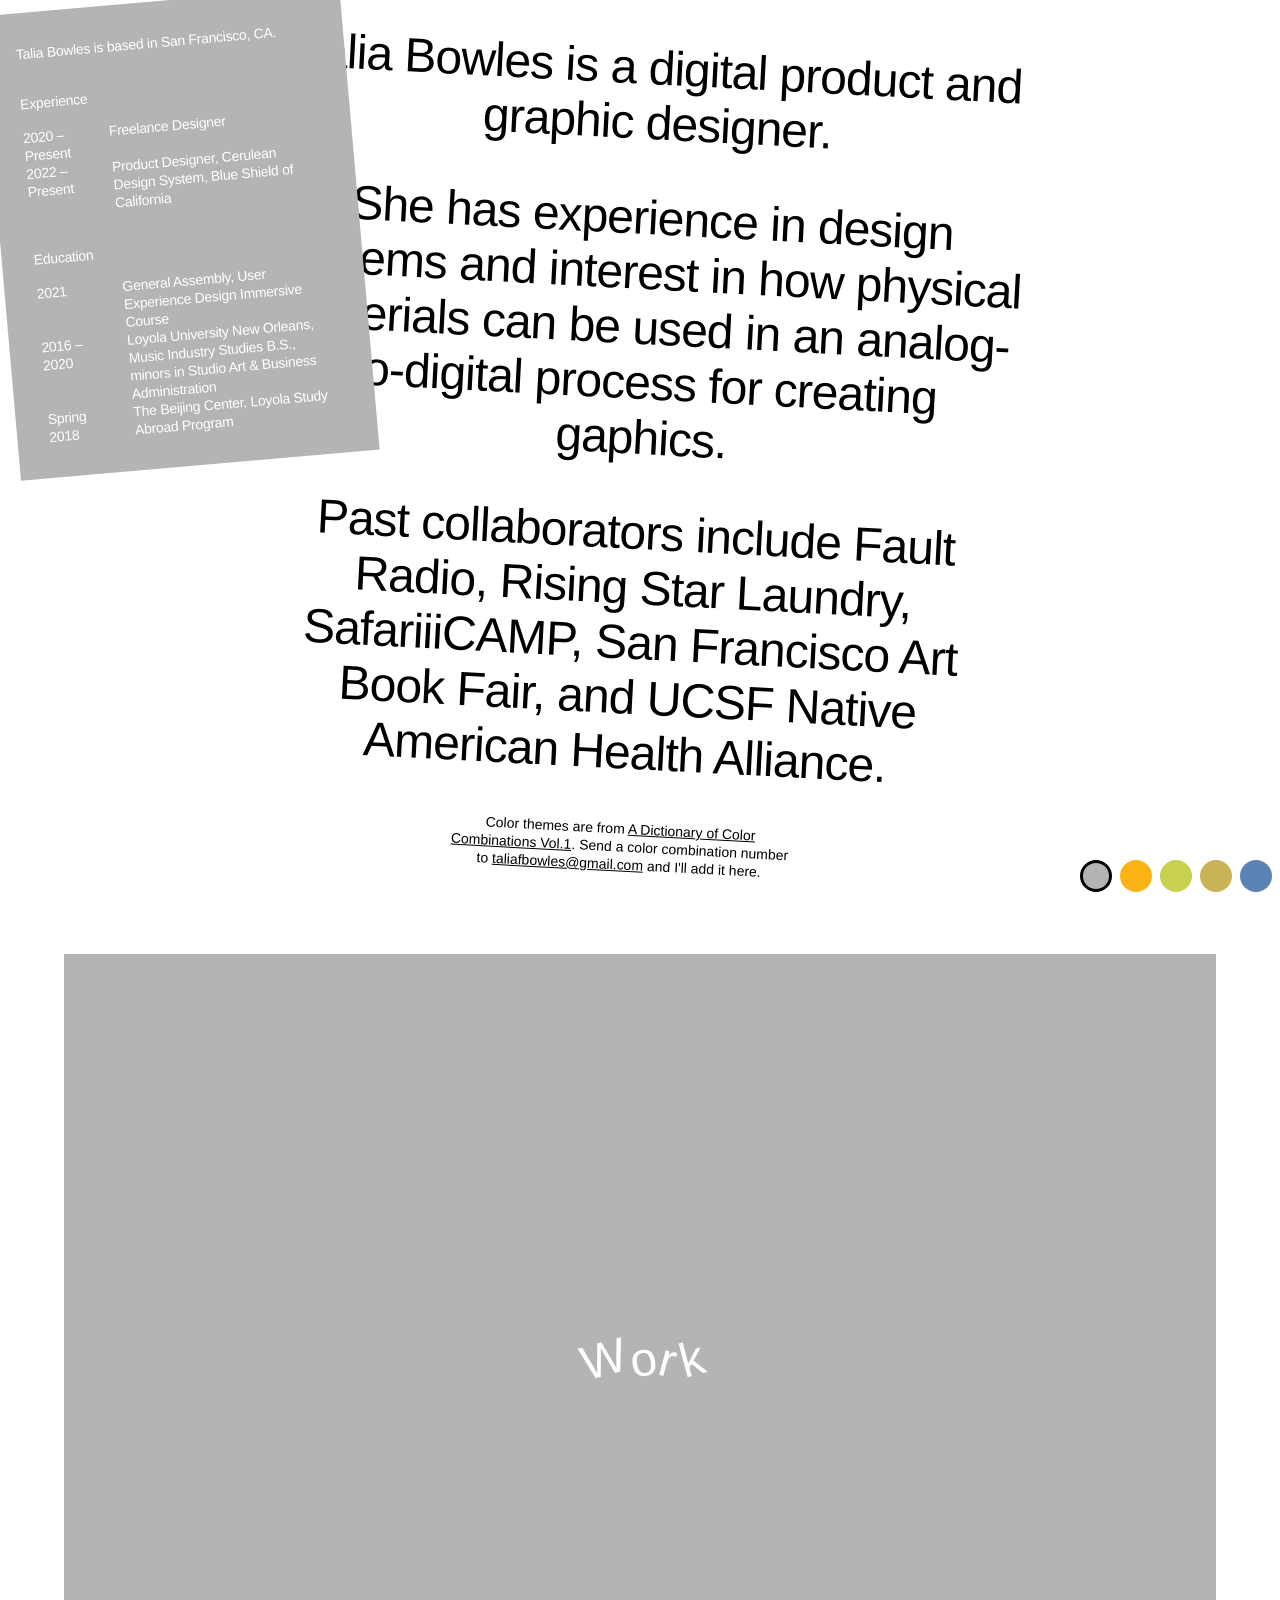
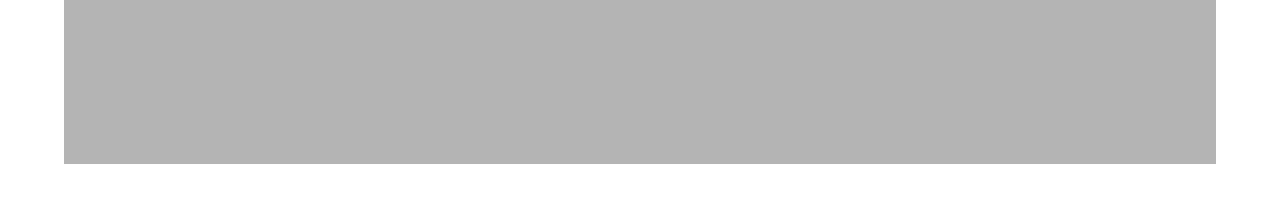
==== index.html @ e174b6e3 "v2 adding work page" ====
<html lang="en" data-theme="grey">
  <head>
    <link rel="stylesheet" href="css/token.css" />
    <link rel="stylesheet" href="css/global.css" />
    <meta name="viewport" content="width=device-width, initial-scale=1.0">
    <script src="main.js" defer></script>
  </head>
  <body>
    <main>
        <div class="index-container">
        <div class="resume-insert">
         <div class="insert-child">
            <span class="text-base">Talia Bowles is based in San Francisco, CA.</span>  
        
            <div class="insert-section">
                <span class="text-base">Experience</span>
                <div>
                    <div class="insert-info-line">
                        <span class="text-base label">2020 – Present</span>
                        <span class="text-base info">Freelance Designer</span>
                    </div>
                    <div class="insert-info-line">
                        <span class="text-base label">2022 – Present</span>
                        <span class="text-base info">Product Designer, Cerulean Design System, Blue Shield of California</span>
                    </div>
                </div>
            </div>

            <div class="insert-section">
                <span class="text-base">Education</span>
                <div>
                    <!--
                    <div class="insert-info-line">
                        <p class="text-base label">2026 – Present</p>
                        <p class="text-base info">Yale University, Graphic Design M.F.A., Preliminary Year Program</p>
                    </div>
                    -->
                    <div class="insert-info-line">
                        <span class="text-base label">2021</span>
                        <span class="text-base info">General Assembly, User Experience Design Immersive Course</span>
                    </div>
                    <div class="insert-info-line">
                        <span class="text-base label">2016 – 2020</span>
                        <span class="text-base info">Loyola University New Orleans, Music Industry Studies B.S., minors in Studio Art & Business Administration</span>
                    </div>
                    <div class="insert-info-line">
                        <span class="text-base label">Spring 2018</span>
                        <span class="text-base info">The Beijing Center, Loyola Study Abroad Program</span>
                    </div>
                </div>
            </div>

         </div> 
        </div>

        <div class="index-hero">
            <span class="text-4xl">Talia Bowles is a digital product and graphic designer.</span>
            <span class="text-4xl">She has experience in design systems and interest in how physical materials can be used in an analog-to-digital process for creating gaphics.</span>
            <span class="text-4xl">Past collaborators include Fault Radio, Rising Star Laundry, SafariiiCAMP, San Francisco Art Book Fair, and UCSF Native American Health Alliance.</span>
            <span class="text-xs" style="width: 340px;">Color themes are from <a href="https://www.wada-sanzo-colors.com/combinations/classic/fourColors" target="_blank">A Dictionary of Color Combinations Vol.1</a>.
            <span class="text-xs" style="width: 340px;">Send a color combination number to <a href="mailto:taliafbowles@gmail.com">taliafbowles@gmail.com</a> and I'll add it here.</span>
        </div>

         <a class="work-link" style="font-size: 0; text-decoration: none;" href="work.html">
            <div class="text-4xl" href="work.html">
                <span class="letter-w">W</span>
                <span class="letter-o">o</span>
                <span class="letter-r">r</span>
                <span class="letter-k">k</span>
            </div>
        </a>

        <div class="theme-switcher">
            <button class="swatch" data-set-theme="default" title="default"></button>
            <button class="swatch" data-set-theme="one"  title="one"></button>
            <button class="swatch" data-set-theme="two"  title="two"></button>
            <button class="swatch" data-set-theme="three" title="three"></button>
            <button class="swatch" data-set-theme="four"  title="four"></button>
        </div>
        </div>
    </main>
  </body>
</html>
---- css/token.css ----
:root {
  --font-display:  arial, serif;
  --font-body:     arial, sans-serif;
  --font-mono:     arial, monospace;
 
  --text-xs:   clamp(0.8125rem,0.752875rem + .254vw,0.875rem);
  --text-sm:   clamp(0.875rem,0.625rem + .781vw,1rem);
  --text-base: 14px;
  --text-lg:   18px;
  --text-xl:   24px;
  --text-2xl:  32px;
  --text-3xl:  clamp(1.75rem,0.5rem + 3.125vw,2.5rem);
  --text-4xl:  clamp(2rem,0.5rem + 4.167vw,3rem);

  --lh-xs: 12px;
  --lh-sm:14px;
  --lh-base: 18px;
  --lh-lg: 22px;
  --lh-xl: 28px;
  --lh-2xl: 36px;
  --lh-3xl: 42px;
  --lh-3xl: 46px;
  
  
  --tracking-tight: -0.02em;
  --tracking-normal: 0em;
  --tracking-wide:  0.06em;
  --tracking-wider: 0.12em;
 
  --weight-light:   300;
  --weight-regular: 400;
  --weight-medium:  500;
 
/* ─── Spacing ────────────────────────────── */
  --space-1:  0.25rem;   /*  4px */
  --space-2:  0.5rem;    /*  8px */
  --space-3:  0.75rem;   /* 12px */
  --space-4:  1rem;      /* 16px */
  --space-5:  1.25rem;   /* 20px */
  --space-6:  1.5rem;    /* 24px */
  --space-8:  2rem;      /* 32px */
  --space-10: 2.5rem;    /* 40px */
  --space-12: 3rem;      /* 48px */
  --space-16: 4rem;      /* 64px */
  --space-20: 5rem;      /* 80px */
  --space-24: 6rem;      /* 96px */
  --space-32: 8rem;      /* 128px */
 
/* ─── Sizing ─────────────────────────────── */
  --max-width-sm:   480px;
  --max-width-md:   768px;
  --max-width-lg:   1024px;
  --max-width-xl:   1280px;
  --max-width-2xl:  1440px;
 
/* ─── Border Radius ──────────────────────── */
  --radius-sm:   4px;
  --radius-md:   8px;
  --radius-lg:   12px;
  --radius-xl:   24px;
  --radius-full: 9999px;
 
/* ─── Transitions ────────────────────────── */
  --ease-out:   cubic-bezier(0.16, 1, 0.3, 1);
  --ease-in:    cubic-bezier(0.7, 0, 0.84, 0);
  --ease-inout: cubic-bezier(0.83, 0, 0.17, 1);
 
  --duration-fast:   150ms;
  --duration-base:   250ms;
  --duration-slow:   400ms;
  --duration-slower: 700ms;
 
/* ─── Z-index ────────────────────────────── */
  --z-below:   -1;
  --z-base:     0;
  --z-raised:   10;
  --z-overlay:  100;
  --z-modal:    200;
  --z-toast:    300;
  --z-top:      400;
}
 
/* ============================================
   COLOR PALETTE — DEFAULT MODE
   ============================================ */
:root,
[data-theme="default"] {
 
  /* Canvas */
  --color-bg-select: rgb(180, 180, 180);
  --color-bg-main: rgb(255, 255, 255);
 
  /* Text */
  --on-bg-main-color-text:  rgb(0, 0, 0);
  --on-bg-select-color-text: rgb(255, 255, 255);
 
}
 
 
/* ============================================
   COLOR PALETTE — ONE MODE
   ============================================ */
[data-theme="one"] {
 
  /* Canvas */
  --color-bg-select: #fcb315;
  --color-bg-main: #a36aa5;
 
  /* Text */
  --on-bg-main-color-text:        #006eb8;
  --on-bg-select-color-text: #e31f26;
}


/* ============================================
   COLOR PALETTE — TWO MODE
   ============================================ */
[data-theme="two"] {
 
  /* Canvas */
  --color-bg-select: #c7d14f;
  --color-bg-main: #f8ed43;
 
  /* Text */
  --on-bg-main-color-text:        #40456a;
  --on-bg-select-color-text: #0d1c43;
}
 

/* ============================================
   COLOR PALETTE — THREE MODE
   ============================================ */
[data-theme="three"] {
 
  /* Canvas */
  --color-bg-select: #cab356;
  --color-bg-main: #111314;
 
  /* Text */
  --on-bg-main-color-text:        #78cdd0;
  --on-bg-select-color-text: #bb7125;
}
 

/* ============================================
   COLOR PALETTE — four MODE
   ============================================ */
[data-theme="four"] {
 
  /* Canvas */
  --color-bg-select: #5a82b3;
  --color-bg-main: #b6bfc1;
 
  /* Text */
  --on-bg-main-color-text:        #a36aa5;
  --on-bg-select-color-text:  #ab2439;
}


/* ============================================
   SYSTEM PREFERENCE FALLBACK
   Respects OS dark mode if no [data-theme] set
   ============================================ */
@media (prefers-color-scheme: dark) {
  :root:not([data-theme="light"]) {
    --color-bg:          #141210;
    --color-bg-subtle:   #1C1917;
    --color-bg-raised:   #242018;
    --color-bg-overlay:  rgba(20, 18, 16, 0.88);
    --color-text:        #EDE9E2;
    --color-text-muted:  #9C9288;
    --color-text-faint:  #615A52;
    --color-text-invert: #141210;
    --color-accent:        #E8834A;
    --color-accent-subtle: #3A1F0E;
    --color-accent-text:   #F5B48A;
    --color-secondary:        #7BA7CC;
    --color-secondary-subtle: #1A2E3F;
    --color-border:        rgba(237, 233, 226, 0.10);
    --color-border-strong: rgba(237, 233, 226, 0.22);
    --shadow-sm:  0 1px 3px rgba(0,0,0,.24), 0 1px 2px rgba(0,0,0,.18);
    --shadow-md:  0 4px 12px rgba(0,0,0,.32), 0 2px 4px rgba(0,0,0,.20);
    --shadow-lg:  0 12px 32px rgba(0,0,0,.40), 0 4px 8px rgba(0,0,0,.24);
    --shadow-xl:  0 24px 64px rgba(0,0,0,.52);
    --color-success: #4CAF82;
    --color-warning: #E0A832;
    --color-error:   #E05C4B;
  }
}
---- css/global.css ----
/* grids & containers */
main {
  margin: auto;
  max-width: 1440px;
}

body {
  margin: 0px;
  background-color: var(--color-bg-main);
}

p {
  margin-bottom: 8px;
  max-width: 540px;
}

ul {
  max-width: 540px;
  width: stretch;
}

ol {
  max-width: 540px;
  width: stretch;
}

.index-container {
  display: flex;
  flex-direction: column;
}

.resume-insert {
  display: flex;
  flex-direction: column;
  background-color: var(--color-bg-select);
  color: var(--on-bg-select-color-text);
  z-index: 800;
  width: 360px;
  position: absolute;
  rotate: -5deg;
  transition: transform 0.5s ease-in-out;
  transform: translateX(0);
}

.resume-insert:hover {
  transform: translateX(-200px);
}

.insert-child {
  width: fit-content;
  display: flex;
  flex-direction: column;
  justify-content: space-between;
  gap: 32px;
  padding: 32px;
}

.insert-section {
  display: flex;
  flex-direction: column;
  gap: 16px;
}

.insert-info-line {
  display: flex;
  flex-direction: row;
  gap: 16px;
}

.label {
  width: 25%;
}

.info {
  width: 75%;
}

.work-link {
  background-color: var(--color-bg-select);
  display: flex;
  height: 90vh;
  width: 90vw;
  z-index: 900;
  margin: 40px auto;
  align-items: center;
  justify-content: center;

}

.work-link div {
  text-decoration: none;
  letter-spacing: -0.3rem;
  color: var(--on-bg-select-color-text);
}

.work-link div:hover {
  color: var(--on-bg-select-color-text);
}

.letter-w {
  display: inline-block;
  transform: rotate(-15deg);
  transition: transform 0.5s ease;
}

.letter-o {
  display: inline-block;
  transform: rotate(-10deg);
  transition: transform 0.5s ease;
}

.letter-r {
  display: inline-block;
  transform: rotate(15deg);
  transition: transform 0.5s ease;
}

.letter-k {
  display: inline-block;
  transform: rotate(-15deg);
  transition: transform 0.5s ease;
}

.work-link:hover .letter-w,
.work-link:hover .letter-o,
.work-link:hover .letter-r,
.work-link:hover .letter-k {
  transform: rotate(0deg);
}

.index-hero {
  display: flex;
  flex-direction: column;
  gap: 40px;
  justify-content: center;
  align-items: center;
  margin: 40px auto;
  rotate: 3deg;
  width: 60vw;
  max-width: 800px;
  text-align: center;
  color: var(--on-bg-main-color-text);
}

.index-grid {
  display: grid;
  grid-template-columns: repeat(3, 1fr);
  width: auto;
  align-items: center;
  gap: 80px;
  padding: 80px;
  background-color: var(--color-bg-select);
}

.index-grid-child {
  display: flex;
  flex-direction: column;
  gap: 16px;
  align-items: center;
  color: var(--on-bg-color-text);
  transform: rotate(var(--rotation, 0deg));
}



.work-grid {
  display: grid;
  grid-template-columns: 1fr 1fr 1fr 1fr;
  gap: 32px;
  margin: 32px;
}

.work-grid-img {
  width: 100%;
    height: auto;
    object-fit: contain;
    margin: auto;
    aspect-ratio: 1 / 1;
    padding: 16 0;
    cursor: zoom-in;
}

.grid-link {
  height: 100%;
  width: 100%;
  display: flex;
  justify-content: center;
  align-items: center;
}

.overlay {
  display: none;
  position: fixed;
  inset: 0;
  background: rgba(0, 0, 0, 0.8);
  z-index: 999;
  justify-content: center;
  align-items: center;
  cursor: zoom-out;
}

.overlay.active {
  display: flex;
}

.overlay img {
  height: 90vh;
  width: auto;
  object-fit: contain;
}

.text-section .text-base {
  padding-bottom: 16px;
}

.study-container {
  max-width: 672px;
  padding: 16px;
  margin: auto;
  color: var(--on-bg-main-color-text);
}

.img-caption-container {
  display: flex;
  flex-direction: column;
  gap: 8px;
  padding-bottom: 24px;
  transform: rotate(var(--rotation, 0deg));
}

.side-by-side-img-container {
  display: flex;
  flex-direction: row;
  gap: 8px;
}

.text-section {
  display: flex;
  flex-direction: column;
  gap: 8px;
  padding-bottom: 24px;
  align-items: center;
}

@media (max-width: 768px) {
  .resume-insert {
    position: static;
    width: 90%;
    margin-left: 10px;
  }

  .resume-insert:hover {
    transform: none;
  }

  .index-hero {
    margin: 64px auto;
    width: 90vw;
  }

  .text-grid {
    flex-direction: column;
  }

  .work-grid {
  grid-template-columns: 1fr 1fr;
  gap: 16px;
}

  .work-link div {
  letter-spacing: -.2rem;
}

}

@media (max-width: 540px) {

  .work-grid {
  grid-template-columns: 1fr;
  gap: 16px;
}

  .overlay img {
  height: auto;
  width: 90vw;
}

.grid-link {
  height: 400px;
}

}

/* theme switcher */
.theme-switcher {
  position: fixed;
  bottom: 0;   
  right: 0;       
  z-index: 999;
  display: flex;
  gap: 8px;
  margin: 8px;
}

.swatch {
  width: 32px;
  height: 32px;
  border-radius: 999px;
  border: 3px solid transparent;
  cursor: pointer;
  transition: border-color 0.3s ease; 
}

.swatch:hover {
  border-color: var(--on-bg-main-color-text);
}

.swatch.active {
  border-color: var(--on-bg-main-color-text);
}

@media (max-width: 768px) {
  .swatch {
    width: 40px;
    height: 40px;
  }
}

/* images */
.grid-img {
  height: 100%;
  width: auto;
}

.study-img {
  width: 100%;
  box-sizing: border-box;
}

/* Type styles */
a {
  color: var(--on-bg-main-color-text);
  transition: color 0.3s ease; 
}

a:hover {
  color: var(--color-bg-select);
}

.text-4xl {
  font-size: var(--text-4xl);
  line-height: var(--lh-4xl);
  font-family: var(--font-display);
  font-weight: var(--weight-medium);
  margin: 0px;
  letter-spacing: var(--tracking-tight);
  text-align: center;
}

.text-3xl {
  font-size: var(--text-3xl);
  line-height: var(--lh-3xl);
  font-family: var(--font-display);
  font-weight: var(--weight-medium);
  margin: 0px;
  letter-spacing: var(--tracking-tight);
  text-align: center;
}

.text-2xl {
  font-size: var(--text-2xl);
  line-height: var(--lh-2xl);
  font-family: var(--font-display);
  font-weight: var(--weight-medium);
  margin: 0px;
  letter-spacing: var(--tracking-tight);
  text-align: center;
}

.text-xl {
  font-size: var(--text-xl);
  line-height: var(--lh-xl);
  font-family: var(--font-display);
  font-weight: var(--weight-medium);
  margin: 0px;
  letter-spacing: var(--tracking-tight);
  text-align: center;
}

.text-lg {
  font-size: var(--text-lg);
  line-height: var(--lh-lg);
  font-family: var(--font-display);
  font-weight: var(--weight-medium);
  margin: 0px;
}

.text-base {
  font-size: var(--text-base);
  line-height: var(--lh-base);
  font-family: var(--font-body);
  font-weight: var(--weight-regular);
  margin: 0px;
  letter-spacing: var(--tracking-tight);
}

.text-sm {
  font-size: var(--text-sm);
  line-height: var(--lh-sm);
  font-family: var(--font-body);
  font-weight: var(--weight-regular);
  margin: 0px;
}

.text-xs {
  font-size: var(--text-xs);
  line-height: var(--lh-base);
  font-family: var(--font-mono);
  font-weight: var(--weight-regular);
  margin: 0px;
}

.text-eyebrow {
  font-size: var(--text-xs);
  line-height: var(--lh-base);
  font-family: var(--font-mono);
  font-weight: var(--weight-regular);
  margin: 0px;
  text-transform: uppercase;
}

.text-link {
  font-size: var(--text-base);
  font-family: var(--font-body);
  font-weight: var(--weight-regular);
  color: var(--color-text);
  text-decoration: underline;
  transition: filter var(--duration-slow) var(--ease-inout);
}

.text-link:hover {
    filter: blur(2px);
}

.secondary-text-link {
  font-size: var(--text-sm);
  font-family: var(--font-body);
  font-weight: var(--weight-regular);
  margin: 0px;
  color: var(--color-secondary-text);
  text-decoration: none;
}

.secondary-text-link:hover {
    filter: blur(2px);
}
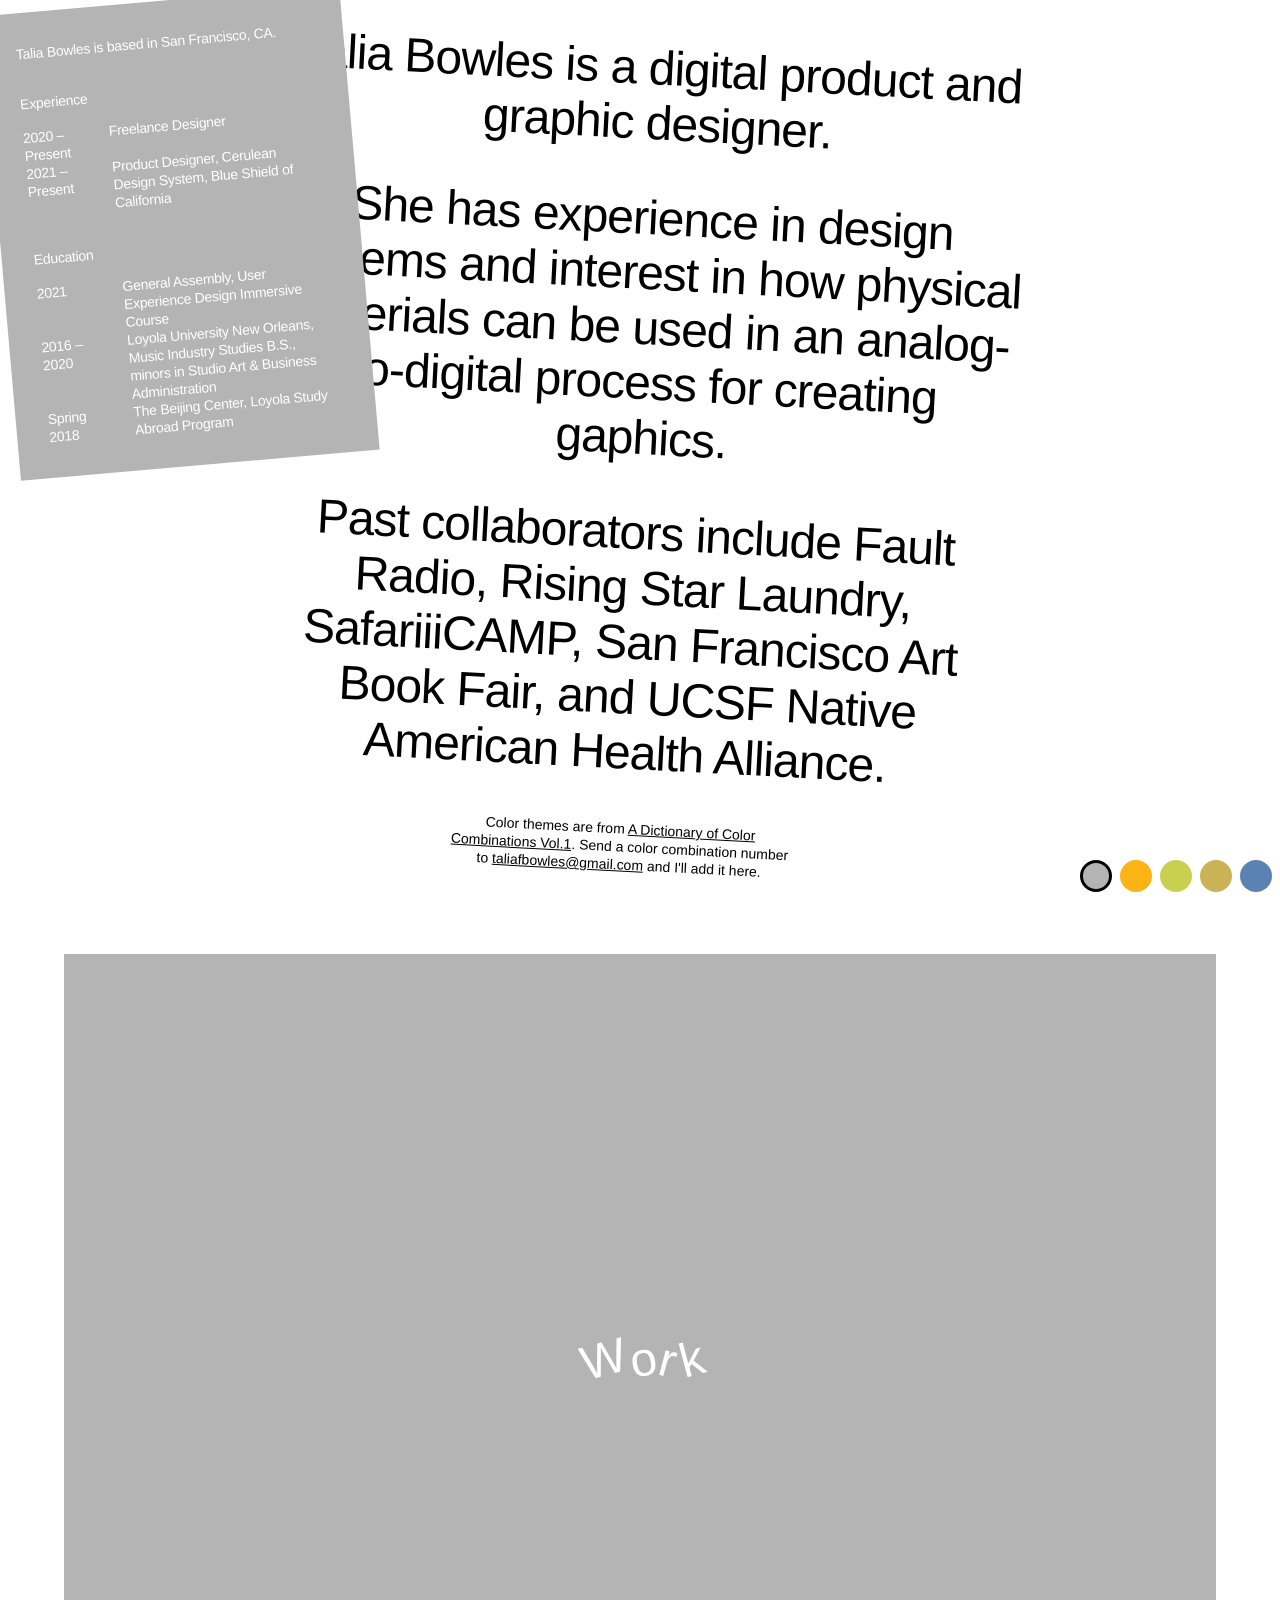
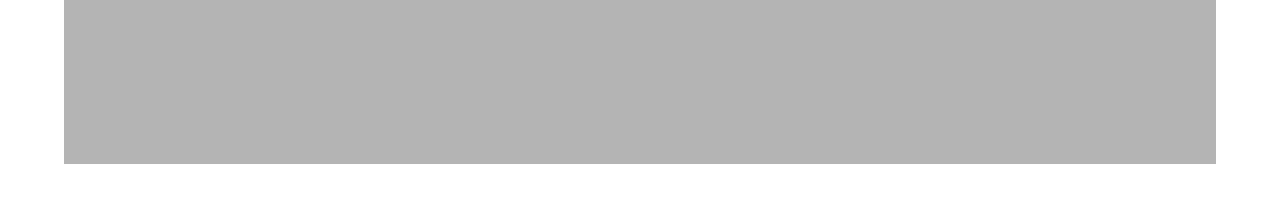
==== commit 944dc9a6: "updating info on resume and adding jared silbert poster" ====
--- a/index.html
+++ b/index.html
@@ -20,7 +20,7 @@
                         <span class="text-base info">Freelance Designer</span>
                     </div>
                     <div class="insert-info-line">
-                        <span class="text-base label">2022 – Present</span>
+                        <span class="text-base label">2021 – Present</span>
                         <span class="text-base info">Product Designer, Cerulean Design System, Blue Shield of California</span>
                     </div>
                 </div>
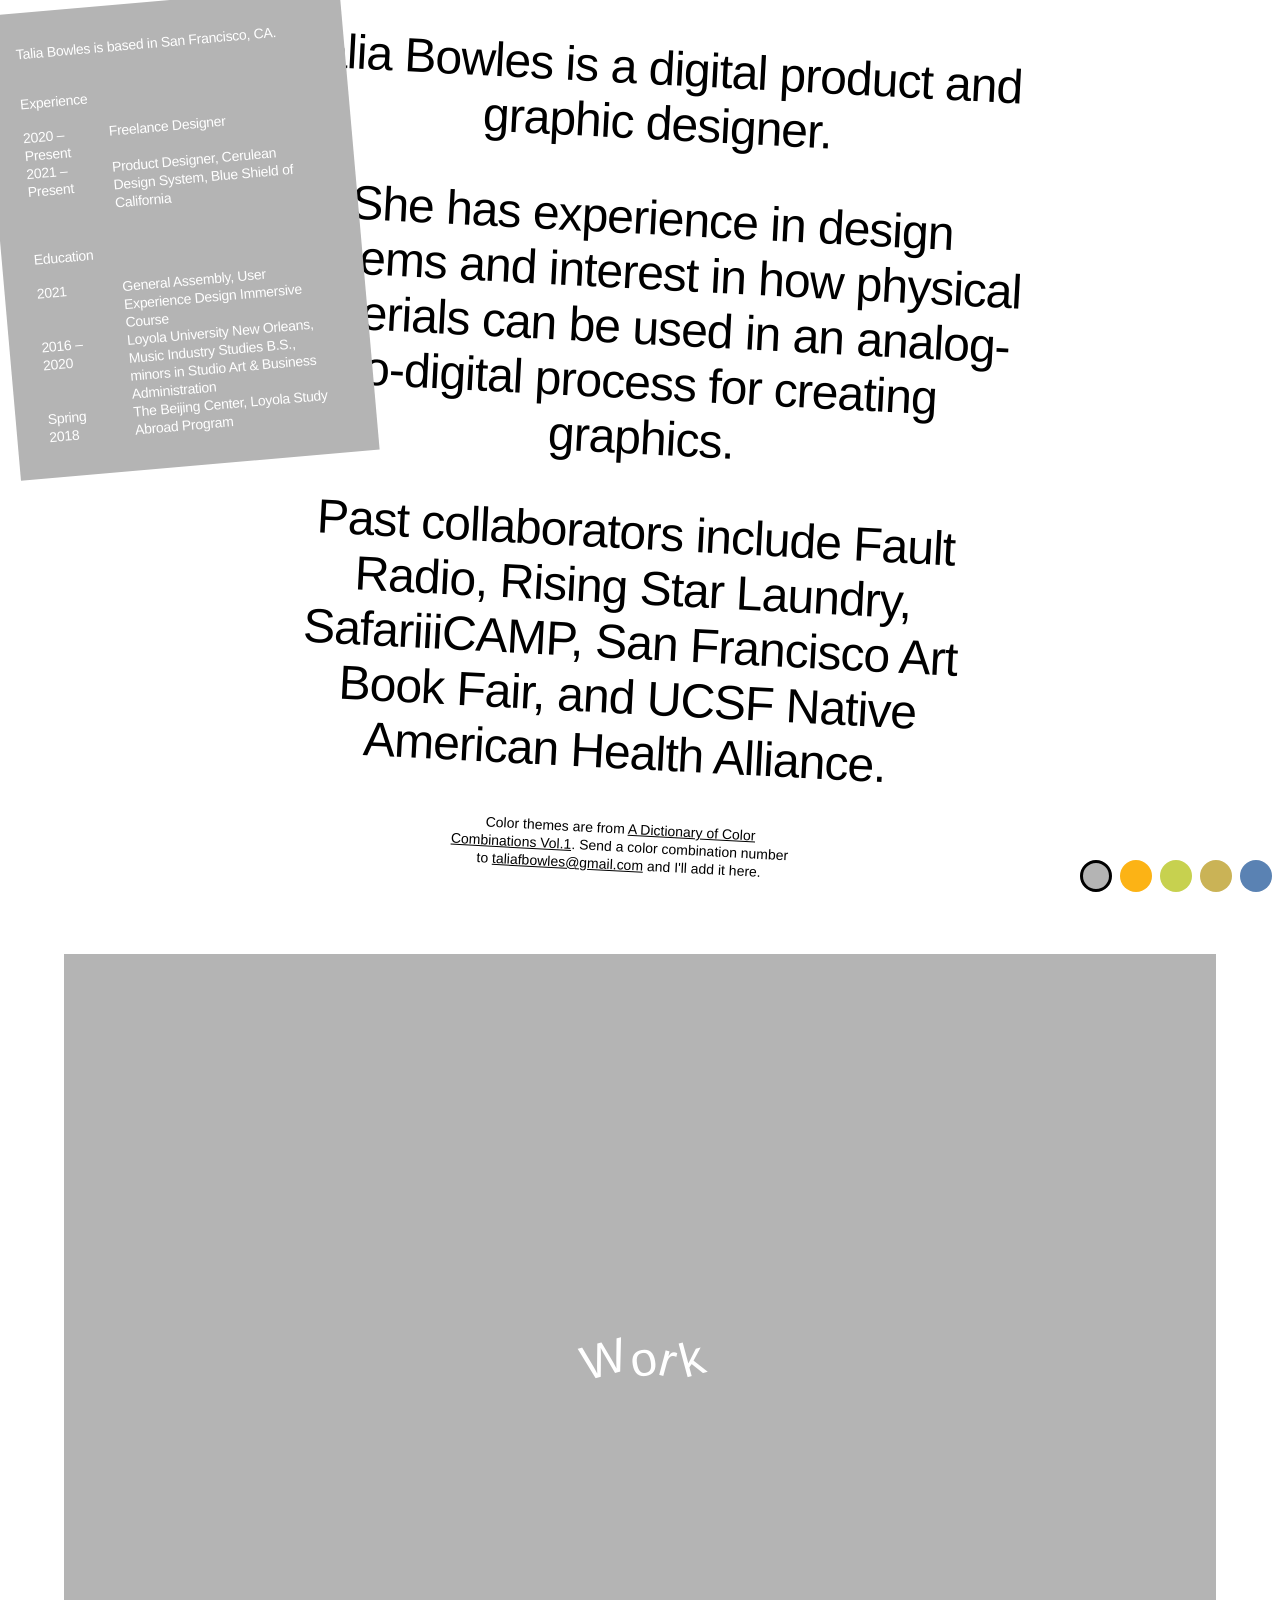
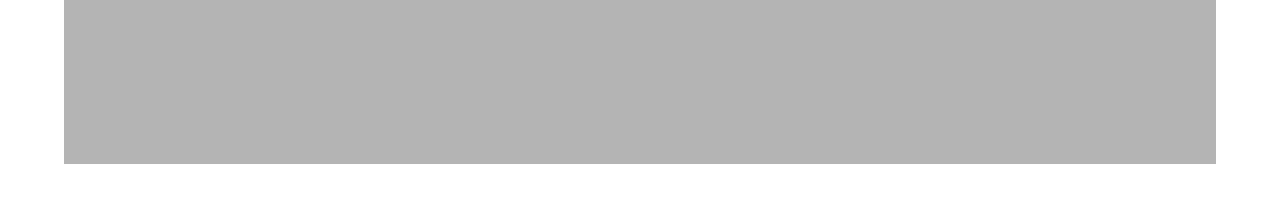
==== commit 70e99c1d: "Fixing typo and adding etta poster" ====
--- a/index.html
+++ b/index.html
@@ -55,7 +55,7 @@
 
         <div class="index-hero">
             <span class="text-4xl">Talia Bowles is a digital product and graphic designer.</span>
-            <span class="text-4xl">She has experience in design systems and interest in how physical materials can be used in an analog-to-digital process for creating gaphics.</span>
+            <span class="text-4xl">She has experience in design systems and interest in how physical materials can be used in an analog-to-digital process for creating graphics.</span>
             <span class="text-4xl">Past collaborators include Fault Radio, Rising Star Laundry, SafariiiCAMP, San Francisco Art Book Fair, and UCSF Native American Health Alliance.</span>
             <span class="text-xs" style="width: 340px;">Color themes are from <a href="https://www.wada-sanzo-colors.com/combinations/classic/fourColors" target="_blank">A Dictionary of Color Combinations Vol.1</a>.
             <span class="text-xs" style="width: 340px;">Send a color combination number to <a href="mailto:taliafbowles@gmail.com">taliafbowles@gmail.com</a> and I'll add it here.</span>
--- a/css/global.css
+++ b/css/global.css
@@ -178,6 +178,11 @@
     aspect-ratio: 1 / 1;
     padding: 16 0;
     cursor: zoom-in;
+    transition: opacity 0.5s;
+}
+
+.work-grid-img:hover {
+  opacity: 80%;
 }
 
 .grid-link {
@@ -209,6 +214,26 @@
   object-fit: contain;
 }
 
+.thumbnail {
+  width: 100%;
+  height: auto;
+  margin: auto;
+  object-fit: contain;
+  aspect-ratio: 16 / 9;
+}
+
+.video-embed {
+  display: flex;
+  height: 100%;
+  width: auto;
+  align-items: center;
+  transition: opacity 0.5s;
+}
+
+.video-embed:hover {
+  opacity: 80%;
+}
+
 .text-section .text-base {
   padding-bottom: 16px;
 }
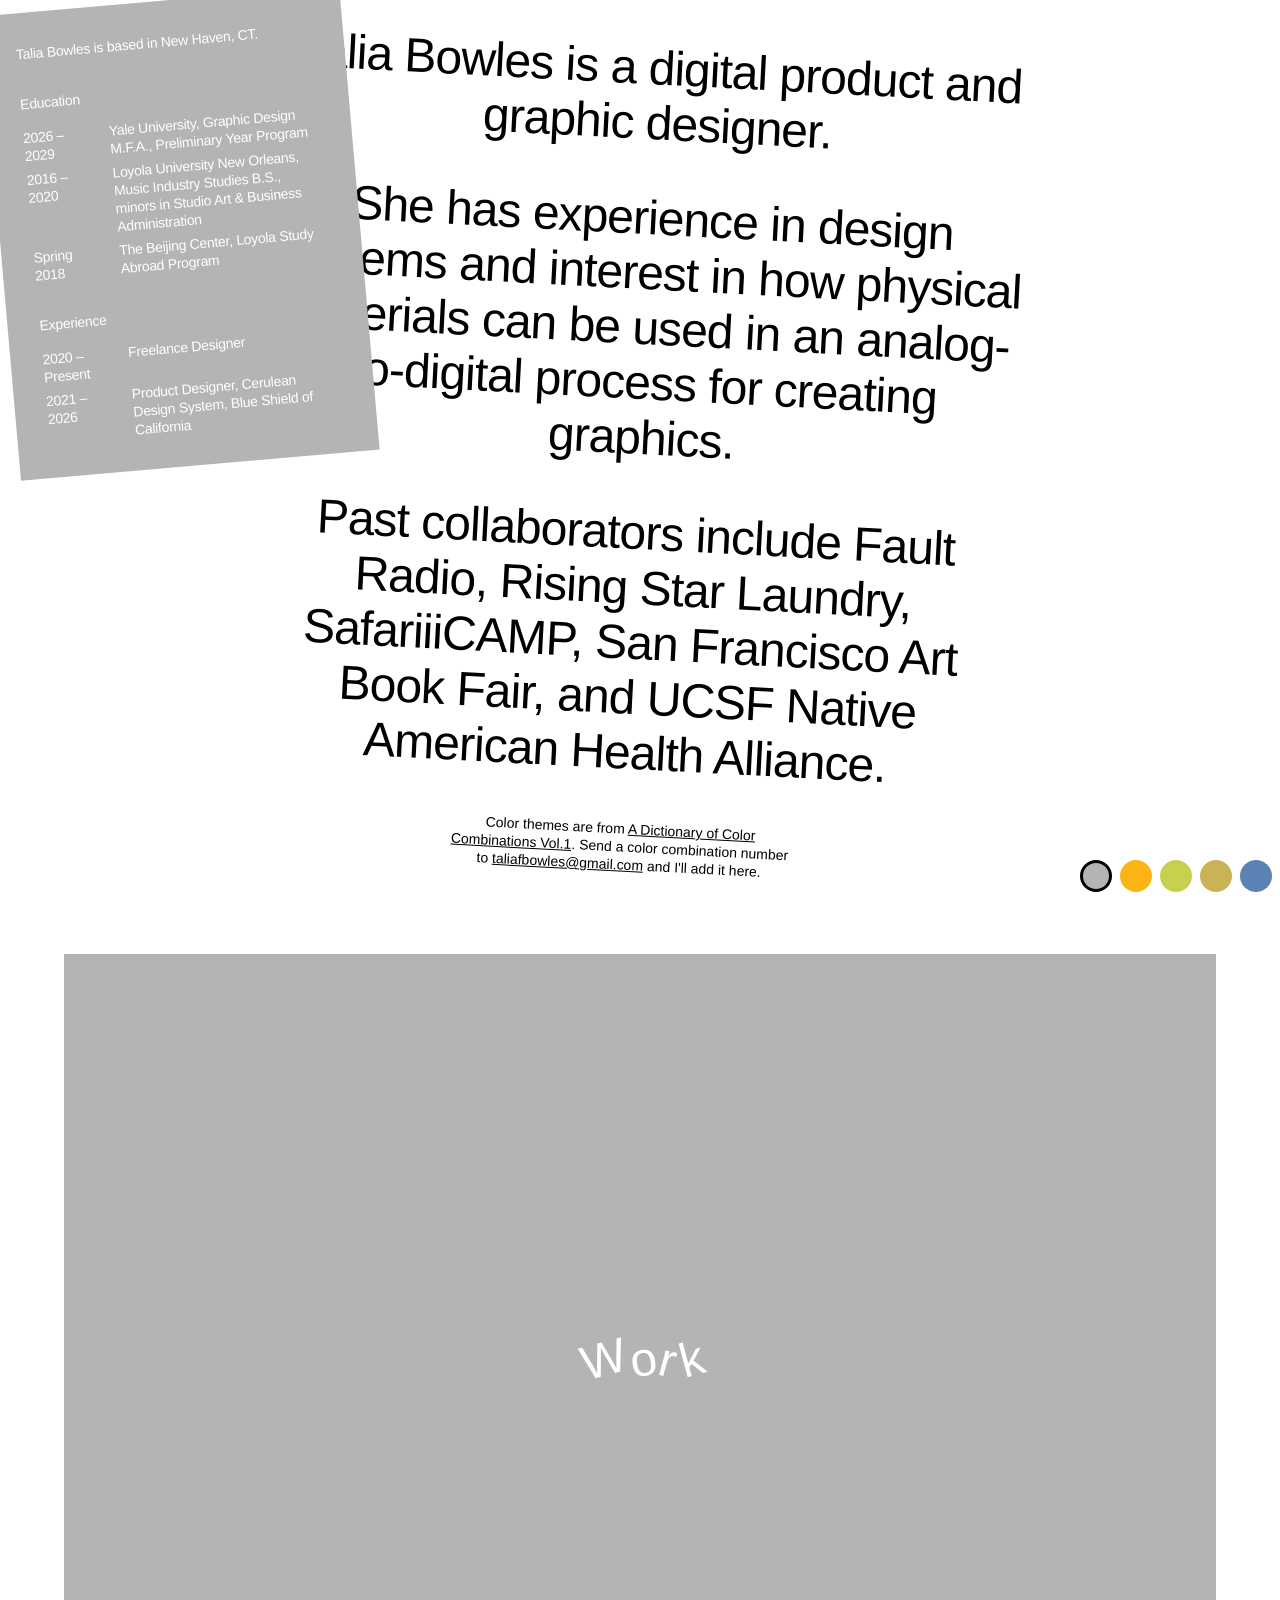
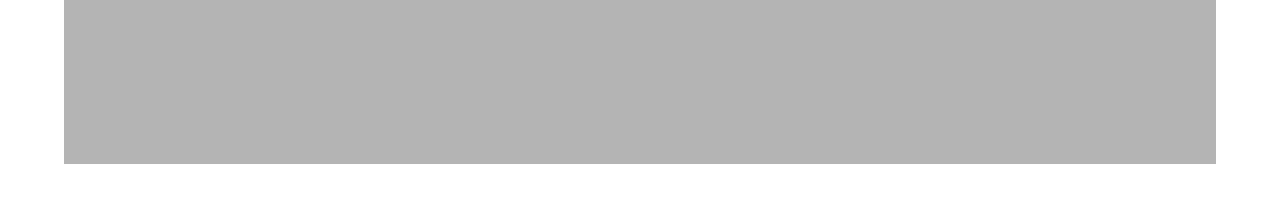
==== commit 338bd382: "updating education info" ====
--- a/index.html
+++ b/index.html
@@ -4,40 +4,21 @@
     <link rel="stylesheet" href="css/global.css" />
     <meta name="viewport" content="width=device-width, initial-scale=1.0">
     <script src="main.js" defer></script>
+    <link rel="icon" href="/faviconn.svg" type="image/svg+xml">
   </head>
   <body>
     <main>
         <div class="index-container">
         <div class="resume-insert">
          <div class="insert-child">
-            <span class="text-base">Talia Bowles is based in San Francisco, CA.</span>  
-        
-            <div class="insert-section">
-                <span class="text-base">Experience</span>
-                <div>
-                    <div class="insert-info-line">
-                        <span class="text-base label">2020 – Present</span>
-                        <span class="text-base info">Freelance Designer</span>
-                    </div>
-                    <div class="insert-info-line">
-                        <span class="text-base label">2021 – Present</span>
-                        <span class="text-base info">Product Designer, Cerulean Design System, Blue Shield of California</span>
-                    </div>
-                </div>
-            </div>
+            <span class="text-base">Talia Bowles is based in New Haven, CT.</span>  
 
             <div class="insert-section">
                 <span class="text-base">Education</span>
-                <div>
-                    <!--
+                <div class="index-section-list">
                     <div class="insert-info-line">
-                        <p class="text-base label">2026 – Present</p>
+                        <p class="text-base label">2026 – 2029</p>
                         <p class="text-base info">Yale University, Graphic Design M.F.A., Preliminary Year Program</p>
-                    </div>
-                    -->
-                    <div class="insert-info-line">
-                        <span class="text-base label">2021</span>
-                        <span class="text-base info">General Assembly, User Experience Design Immersive Course</span>
                     </div>
                     <div class="insert-info-line">
                         <span class="text-base label">2016 – 2020</span>
@@ -46,6 +27,20 @@
                     <div class="insert-info-line">
                         <span class="text-base label">Spring 2018</span>
                         <span class="text-base info">The Beijing Center, Loyola Study Abroad Program</span>
+                    </div>
+                </div>
+            </div>
+        
+            <div class="insert-section">
+                <span class="text-base">Experience</span>
+                <div class="index-section-list">
+                    <div class="insert-info-line">
+                        <span class="text-base label">2020 – Present</span>
+                        <span class="text-base info">Freelance Designer</span>
+                    </div>
+                    <div class="insert-info-line">
+                        <span class="text-base label">2021 – 2026</span>
+                        <span class="text-base info">Product Designer, Cerulean Design System, Blue Shield of California</span>
                     </div>
                 </div>
             </div>
@@ -61,8 +56,8 @@
             <span class="text-xs" style="width: 340px;">Send a color combination number to <a href="mailto:taliafbowles@gmail.com">taliafbowles@gmail.com</a> and I'll add it here.</span>
         </div>
 
-         <a class="work-link" style="font-size: 0; text-decoration: none;" href="work.html">
-            <div class="text-4xl" href="work.html">
+         <a class="work-link" style="font-size: 0; text-decoration: none;" href="/work/">
+            <div class="text-4xl" href="/work/">
                 <span class="letter-w">W</span>
                 <span class="letter-o">o</span>
                 <span class="letter-r">r</span>
--- a/css/global.css
+++ b/css/global.css
@@ -44,6 +44,12 @@
 
 .resume-insert:hover {
   transform: translateX(-200px);
+}
+
+.index-section-list {
+  display: flex;
+  row-gap: 6px;
+  flex-direction: column;
 }
 
 .insert-child {
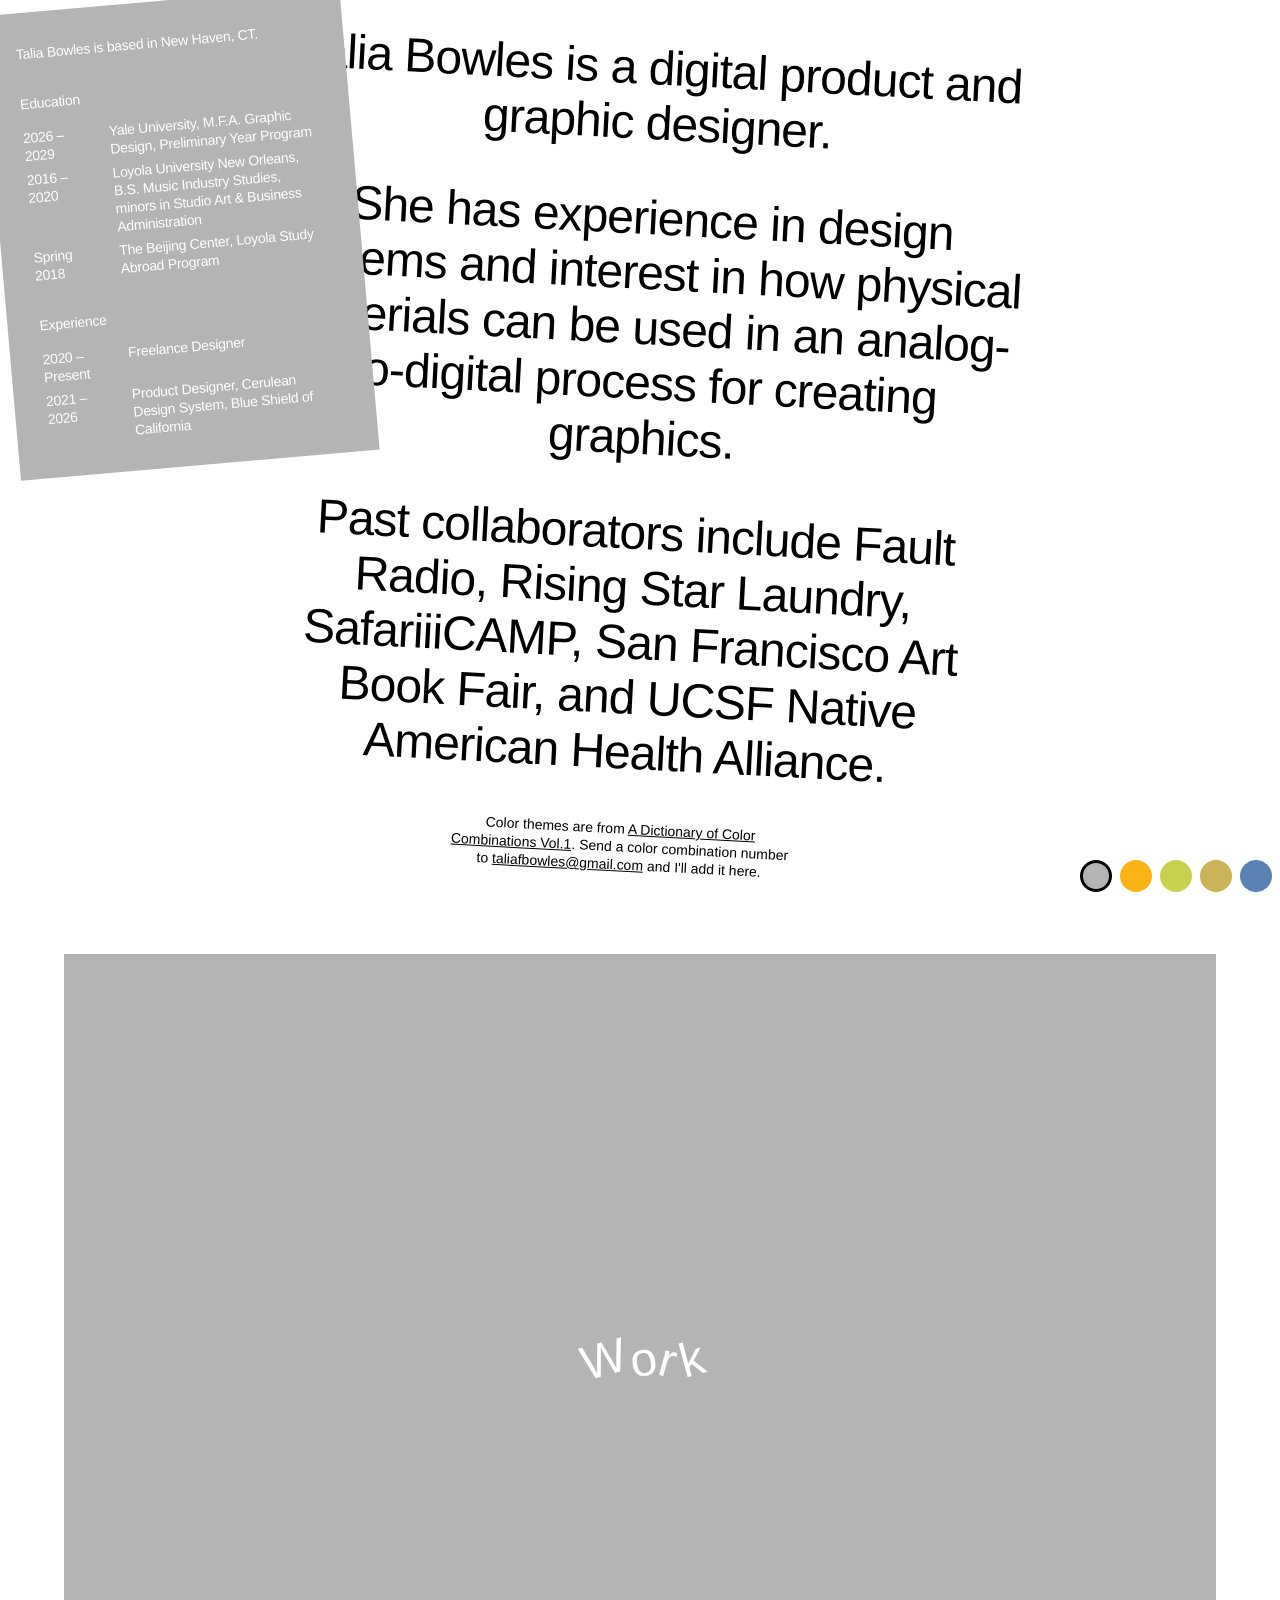
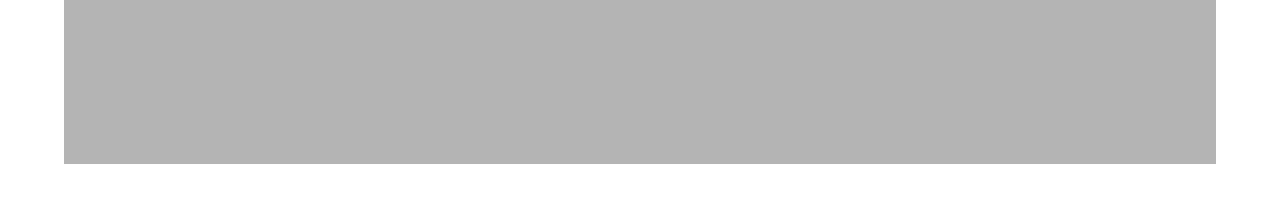
==== commit 285763fd: "update education info" ====
--- a/index.html
+++ b/index.html
@@ -18,11 +18,11 @@
                 <div class="index-section-list">
                     <div class="insert-info-line">
                         <p class="text-base label">2026 – 2029</p>
-                        <p class="text-base info">Yale University, Graphic Design M.F.A., Preliminary Year Program</p>
+                        <p class="text-base info">Yale University, M.F.A. Graphic Design, Preliminary Year Program</p>
                     </div>
                     <div class="insert-info-line">
                         <span class="text-base label">2016 – 2020</span>
-                        <span class="text-base info">Loyola University New Orleans, Music Industry Studies B.S., minors in Studio Art & Business Administration</span>
+                        <span class="text-base info">Loyola University New Orleans, B.S. Music Industry Studies, minors in Studio Art & Business Administration</span>
                     </div>
                     <div class="insert-info-line">
                         <span class="text-base label">Spring 2018</span>
